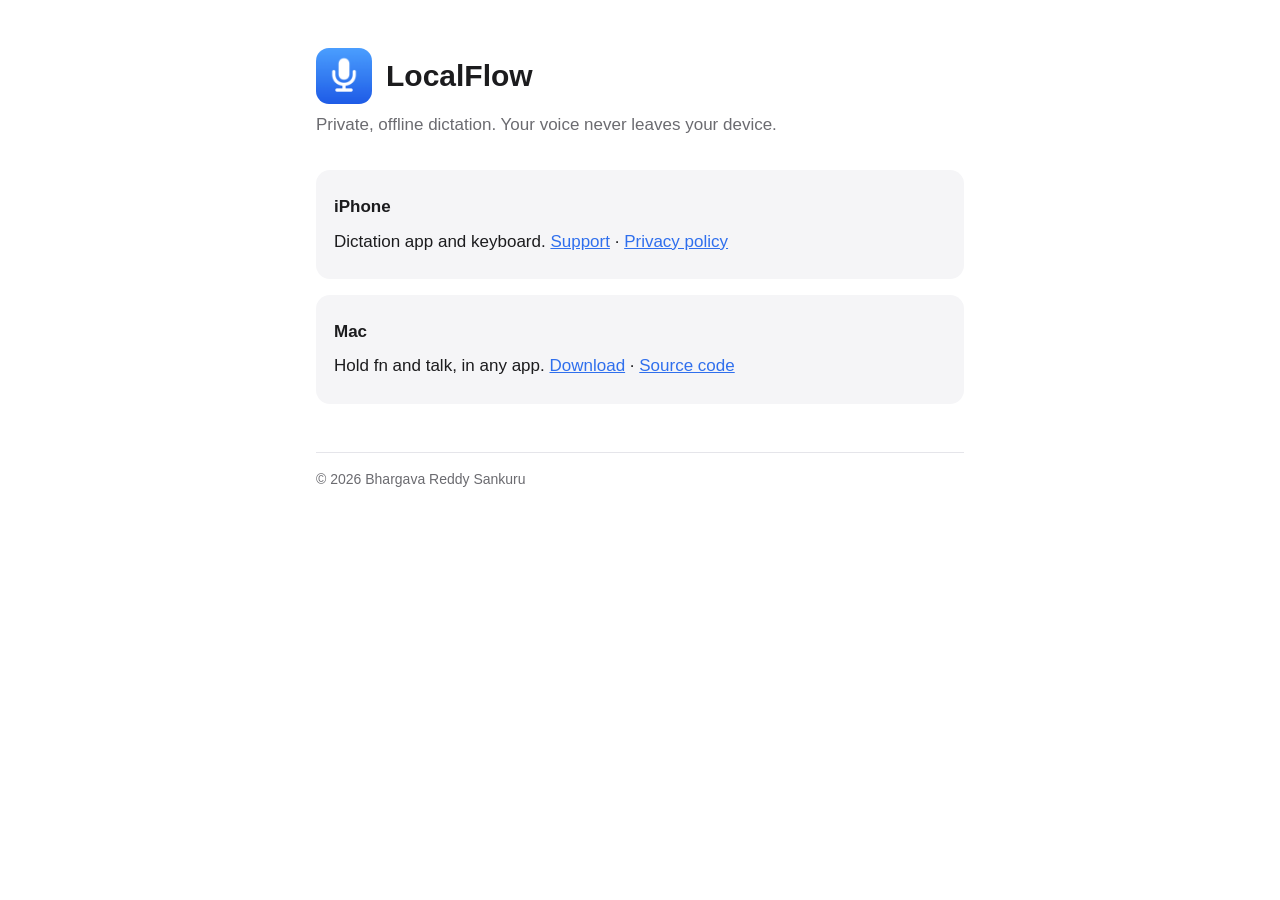
==== index.html @ 273992e4 "LocalFlow support and privacy pages (Mac + iPhone) Co-Authored-By: Claude Opus 5.5 <noreply@anthropi" ====
<!doctype html>
<html lang="en">
<head>
<meta charset="utf-8">
<meta name="viewport" content="width=device-width, initial-scale=1">
<title>LocalFlow</title>
<meta name="description" content="Private, offline dictation for Mac and iPhone.">
<link rel="stylesheet" href="style.css">
</head>
<body>
<main>
<header>
  <img src="icon.png" alt="">
  <h1>LocalFlow</h1>
</header>
<p class="tagline">Private, offline dictation. Your voice never leaves your device.</p>
<div class="card">
  <p><strong>iPhone</strong></p>
  <p>Dictation app and keyboard. <a href="ios/">Support</a> · <a href="ios/privacy.html">Privacy policy</a></p>
</div>
<div class="card">
  <p><strong>Mac</strong></p>
  <p>Hold fn and talk, in any app. <a href="https://github.com/Bhargavareddy007/LocalFlow/releases/latest">Download</a> · <a href="https://github.com/Bhargavareddy007/LocalFlow">Source code</a></p>
</div>
<footer><span>© 2026 Bhargava Reddy Sankuru</span></footer>
</main>
</body>
</html>
---- style.css ----
:root {
  --bg: #ffffff;
  --text: #1c1c1e;
  --muted: #6b6b70;
  --line: #e5e5ea;
  --accent: #2f6fed;
  --card: #f5f5f7;
}
@media (prefers-color-scheme: dark) {
  :root {
    --bg: #000000;
    --text: #f2f2f7;
    --muted: #9a9aa0;
    --line: #2c2c2e;
    --accent: #5b8cff;
    --card: #1c1c1e;
  }
}
* { box-sizing: border-box; }
body {
  margin: 0;
  background: var(--bg);
  color: var(--text);
  font: 17px/1.55 -apple-system, BlinkMacSystemFont, "Segoe UI", Roboto, sans-serif;
}
main { max-width: 680px; margin: 0 auto; padding: 48px 16px 64px; }
header { display: flex; align-items: center; gap: 14px; margin-bottom: 8px; }
header img { width: 56px; height: 56px; border-radius: 13px; }
h1 { font-size: 30px; margin: 0; }
.tagline { color: var(--muted); margin: 4px 0 32px; }
h2 { font-size: 20px; margin: 36px 0 8px; }
p, li { margin: 8px 0; }
ul, ol { padding-left: 22px; }
a { color: var(--accent); }
.card { background: var(--card); border-radius: 14px; padding: 16px 18px; margin: 16px 0; }
footer { margin-top: 48px; padding-top: 16px; border-top: 1px solid var(--line); color: var(--muted); font-size: 14px; }
footer a { margin-right: 16px; }
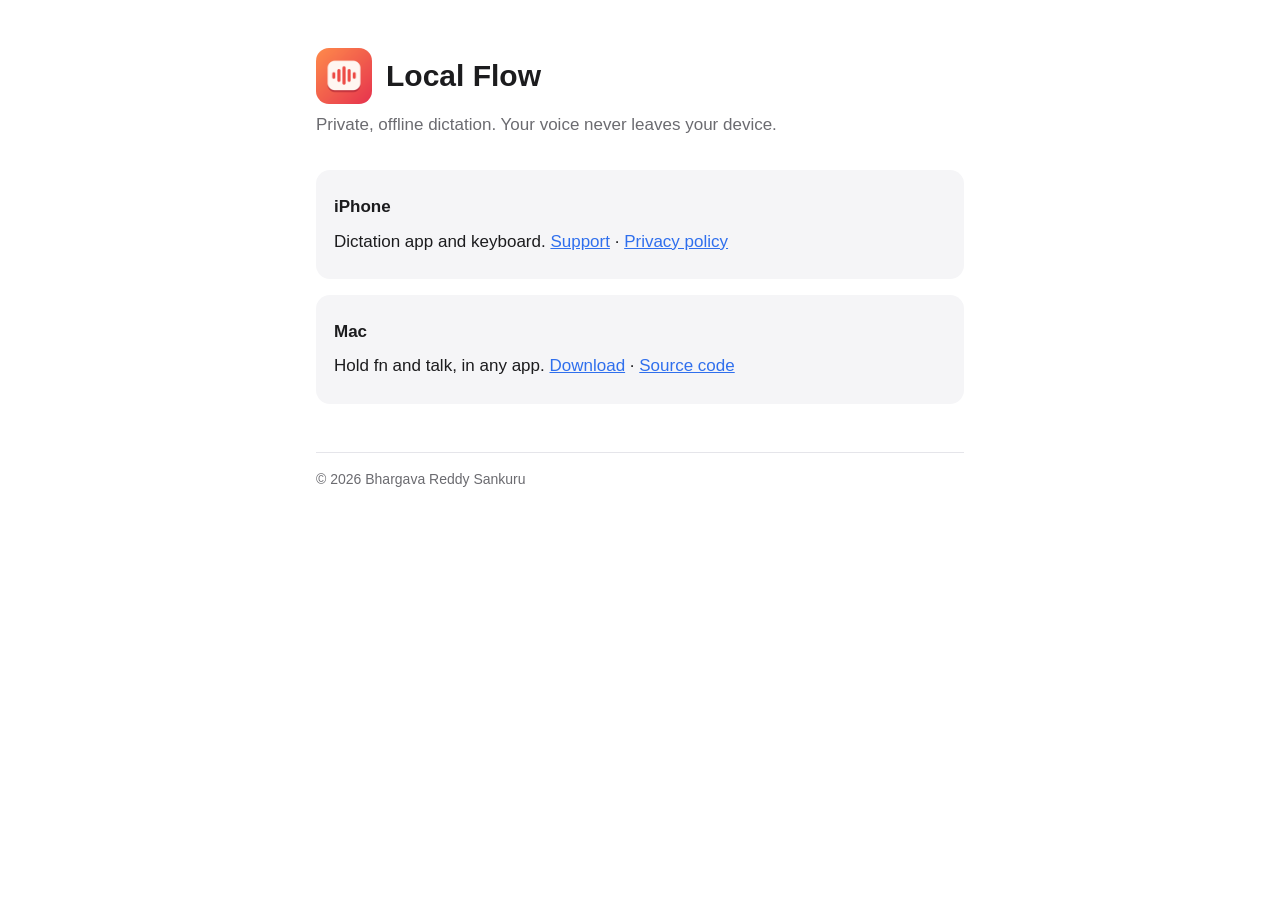
==== commit a62010b5: "iPhone 1.2: Local Flow name, on-device translation, digits; 1.0 download note kept Co-Authored-By: C" ====
--- a/index.html
+++ b/index.html
@@ -3,7 +3,7 @@
 <head>
 <meta charset="utf-8">
 <meta name="viewport" content="width=device-width, initial-scale=1">
-<title>LocalFlow</title>
+<title>Local Flow</title>
 <meta name="description" content="Private, offline dictation for Mac and iPhone.">
 <link rel="stylesheet" href="style.css">
 </head>
@@ -11,7 +11,7 @@
 <main>
 <header>
   <img src="icon.png" alt="">
-  <h1>LocalFlow</h1>
+  <h1>Local Flow</h1>
 </header>
 <p class="tagline">Private, offline dictation. Your voice never leaves your device.</p>
 <div class="card">
